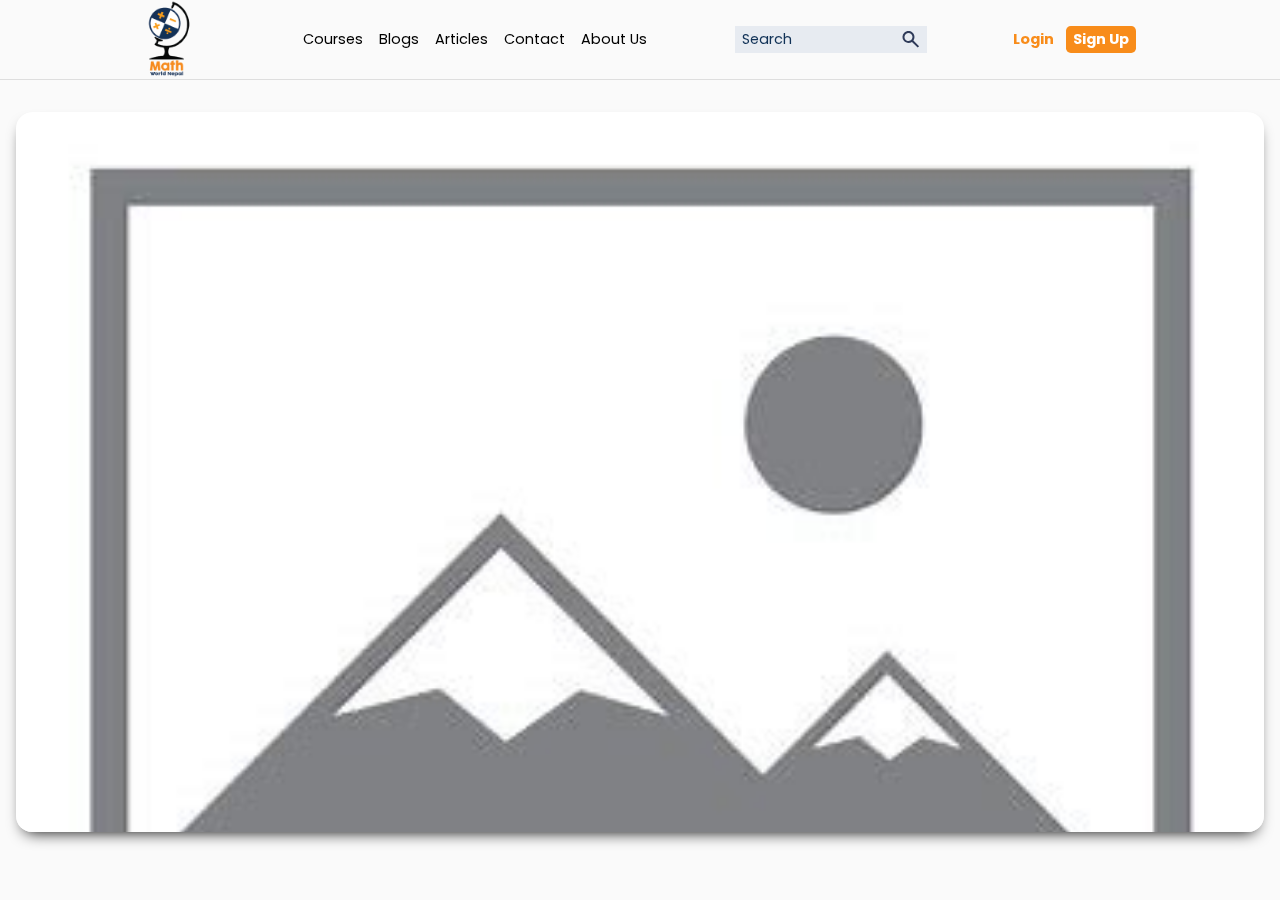
==== blogs/index.html @ 8b5c01a1 "commit on test" ====
<!DOCTYPE html>
<html lang="en">
<head>
    <meta charset="UTF-8">
    <meta http-equiv="X-UA-Compatible" content="IE=edge">
    <meta name="viewport" content="width=device-width, initial-scale=1.0">
    <title>Blogs</title>
    <link rel="stylesheet" href="/css/style.css">
    <link rel="shortcut icon" href="/images/logo.png" type="image/x-icon">

    <script src="/script/style.js" defer></script>

    <style>
        main{
            padding-top: 7rem;
            display: flex;
            flex-flow: row wrap;
            margin: 0 1rem;
        }
        .blog-card{
            background: #f0f0f0;
            border-radius: 1rem;
            overflow: hidden;
            box-shadow: #000 0 .5rem 1rem -.5rem;
            max-height: 80vh;
            display: grid;
            grid: 
                'image' 1fr
                'heading' 4rem
                'paragraph' 1fr
                'footer' 2rem
                / 100%
            ;
            justify-items: stretch;
            align-items: stretch;
        }
        .blog-card > img{
            object-fit: cover;
        }

        .blog-card > h3 {
            font-size: 1.2em;
            font-weight: bold;
            color: var(--color-header);
        }
        .blog-card > p {
            height: auto;
            overflow: hidden;
        }
        .blog-card > footer {
            font-size: .8em;
            color: #3c3c3c;
        }
        .blog-card > footer > address {
            display: inline;
            text-decoration: none;
            font-style: normal;
            font-weight: bold;
        }
    </style>
</head>
<body>
    <div id="nav-bar">
        <span class="logo">
            <img src="/images/logo.png" alt="logo" />
        </span>

        <nav class="hidden">
            <ul>
                <li><a>Courses</a></li>
                <li><a>Blogs</a></li>
                <li><a>Articles</a></li>
                <li><a>Contact</a></li>
                <li><a>About Us</a></li>
            </ul>
        </nav>
        <div class="search-bar">
            <input type="text" name="search-value" placeholder="Search">
            <img src="/images/search-icon.svg" alt="search-icon" class="icon search-icon" />
        </div>
        <div id="account-login">
            <button class="secondary-button">Login</button>
            <button class="primary-button">Sign Up</button>
        </div>
        <i class="icon hamburger-icon"></i>
    </div>
    <main>
        <article class="blog-card full-width">
            <img src="/images/placeholder-image.jpg" alt="">
            <h3>Could we survive in earth if it spun twice a fast?</h3>
            <p>Lorem ipsum dolor, sit amet consectetur adipisicing elit. Pariatur, autem accusamus ea nobis praesentium illum maxime consectetur sint assumenda nam saepe possimus. Animi id ex harum, doloremque qui maxime sunt.
            Est sed nihil, corrupti perspiciatis natus consectetur nostrum, autem ipsam a, delectus eius quae ab? Optio molestias rem dolores inventore, provident dolorum. Consequuntur reprehenderit dicta nesciunt. Magnam voluptatibus fugit iste!</p>
            <footer class="author">
                <address>Aditya Karki</address>
                <span>on</span>
                <time datetime="2021-05-21">May 21, 2021</time>
            </footer>
            
        </article>
    </main>
</body>
</html>
---- css/style.css ----
@import url('https://fonts.googleapis.com/css2?family=Poppins:ital,wght@0,400;0,700;1,400&display=swap');

*, *::before, *::after{
    padding: 0;
    margin: 0;
    box-sizing: border-box;
}
:root{
    font-size: 16px;
    --bg-color-body: #fafafa;
    --bg-color-second: #E7EBF1;
    --color-accent: #F88C1A;
    --color-header: #113257;
}
body{
    font-family: 'Poppins', sans-serif;
    background-color: var(--bg-color-body);
}


#nav-bar {
    width: 100%;
    height: 3rem;
    padding: 0 1rem;
    border-bottom: 1px solid #DEDEDE;
    background-color: #fafafabb;
    backdrop-filter: blur(4px);

    display: flex;
    flex-flow: row nowrap;
    align-items: center;

    position: fixed;
    top: 0;
    z-index: 1;
}
#nav-bar>*{
    margin-right: 1rem;
}
#nav-bar>*:last-child{
    margin-right: 0;
}
#nav-bar .logo{
    height: 100%;
    margin-right: auto;
    cursor: pointer;
}
#nav-bar .logo img{
    height: 100%;
}
#nav-bar .search-bar input{
    display: none;
    background-color: #E7EBF1;
    height: 1.7rem;
    width: 100%;
    border: unset;
    padding: 0 .5em;
    font: inherit;
}
#nav-bar .search-bar .icon{
    width: 2rem;
    height: 2rem;
    display: block;
}
#nav-bar .search-bar input::placeholder{
    color: var(--color-header);
}

#nav-bar nav.hidden{
    clip-path: circle(0 at 90% -1rem);
}
#nav-bar nav{
    display: block;
    clip-path: circle(110vh at 90% -1rem);
    margin: 3rem 0 0 0;
    position: fixed;
    top: 0;
    right: 0;
    width: 15rem;
    height: 100vh;
    z-index: 5;
    background-color: #dedede;
    opacity: .9;
    transition: clip-path .1s ease-in-out;
}
#nav-bar nav ul{
    width: 100%;
    list-style: none;
}
#nav-bar nav ul li{
    width: 100%;
    height: 3rem;
    line-height: 3rem;
    text-align: right;
}
#nav-bar nav ul li a{
    display: block;
    text-decoration: none;
    font: inherit;
    width: 100%;
    height: 100%;
    cursor: pointer;
    padding-right: 1rem;
}
#nav-bar nav ul li a:hover{
    background: #ffffff65;
}

#account-login{
    cursor: pointer;
}
#account-login::before{
    content: "";
    width: 2rem;
    height: 2rem;
    display: block;
    background-image: url(../images/user-circle-icon.svg);
    background-position: center;
    background-size: contain;
}
#account-login>button{
    display: none;
    padding: .2em .5em;
}
#nav-bar .icon{
    cursor: pointer;
}


/*  Math World title text style*/
.title-text{
    color: var(--color-header);
    font-weight: bold;
}
.title-text .math{
    color: var(--color-accent);
}


/*   Icons any <i> having icon class*/
i.icon{
    display: block;
    height: 2rem;
    width: 2rem;
    background-position: center;
    background-size: contain;
    background-repeat: no-repeat;
}
i.icon.search-icon{
    background-image: url(../images/search-icon.svg);
}
i.icon.hamburger-icon {
    background-image: url(../images/hamburger-icon.svg);
}
i.icon.hamburger-icon.active { /*image changes to cross when active*/
    background-image: url(../images/close_big.svg);
}


/* Buttons  */
button, .button{
    font: inherit;
    font-weight: bold;
    padding: .5em;
    border: unset;
    border-radius: .3rem;
    cursor: pointer;
}
button.disabled, .button.disabled{
    filter: saturate(.1);
}

button.primary-button, .button.primary-button{
    color: white;
    background-color: var(--color-accent);
}
button.primary-button:hover, .button.primary-button:hover{
    filter: brightness(.95);
}

button.secondary-button, .button.secondary-button{
    color: var(--color-accent);
    background: transparent;
}
button.secondary-button:hover, .button.secondary-button:hover{
    text-decoration: underline;
}

@media screen and (min-width: 425px){
#nav-bar .search-bar{
    flex: 1 0 6rem;
    max-width: 12rem;
    position: relative;
}
#nav-bar .search-bar input{
    display: unset;
}
#nav-bar .search-bar .icon{
    height: 1.5rem;
    position: absolute;
    top: .1rem;
    right: 0;
}
}

@media screen and (min-width: 780px) {

#nav-bar {
    height: 5rem;
    font-size: .9rem;

    justify-content: space-between;
}
#nav-bar .logo{
    max-height: 100%;
    margin-right: .5rem;
}
#nav-bar .logo img{
    height: 100%;
}


#nav-bar nav.hidden{
    clip-path: unset;
}
#nav-bar nav{
    margin: 0 1rem;
    clip-path: unset;
    position: static;
    width: unset;
    height: unset;
    z-index: 0;
    background-color: transparent;
    opacity: 1;
}
#nav-bar nav ul{
    width: unset;
    list-style: none;
    display: flex;
    justify-content: space-between;
    align-items: center;
}
#nav-bar nav ul li{
    width: unset;
    height: unset;
    line-height: unset;
    text-align: left;
    margin: 0 .5rem;
}
#nav-bar nav ul li a{
    width: auto;
    height: auto;
    padding: 0;
}
#nav-bar nav ul li a:hover{
    background: transparent;
    text-decoration: underline;
}

#account-login{
    cursor: default;
}
#account-login::before{
    display: none;
}
#account-login>button{
    display: unset;
}
#nav-bar .icon.hamburger-icon{
    display: none;
}

}

@media screen and (min-width: 930px) {
    #nav-bar {
        padding: 0 10vw;
    }
}
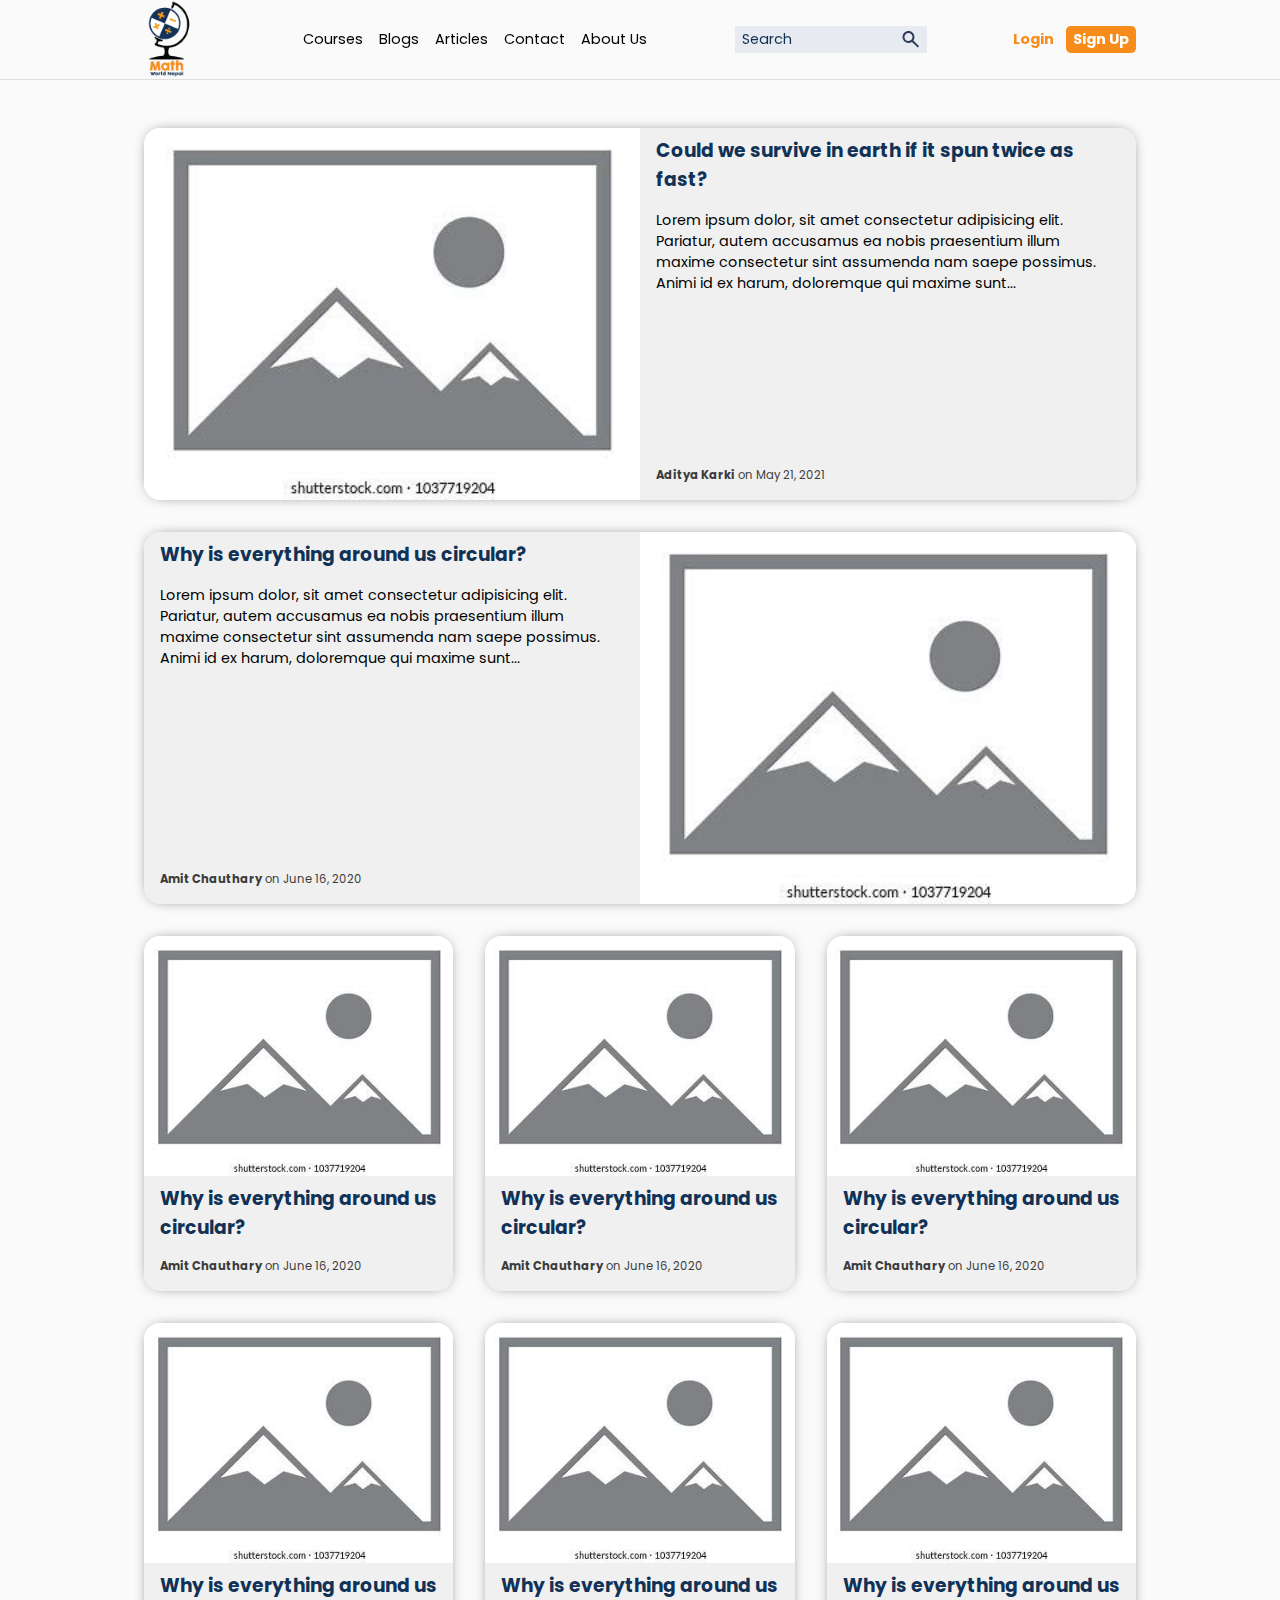
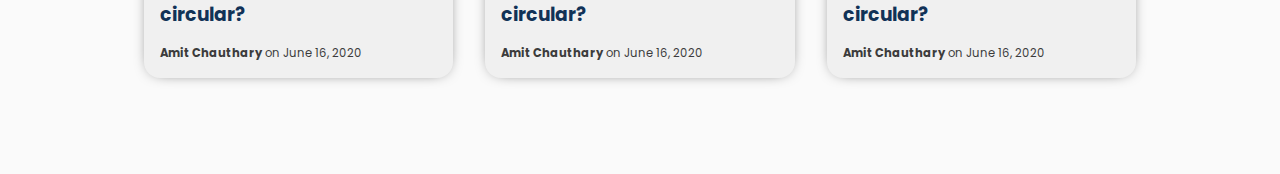
==== commit 074e5eb9: "responsive layout complete" ====
--- a/blogs/index.html
+++ b/blogs/index.html
@@ -12,50 +12,91 @@
 
     <style>
         main{
-            padding-top: 7rem;
+            padding: 5rem 1rem;
             display: flex;
             flex-flow: row wrap;
-            margin: 0 1rem;
+            justify-content: flex-start;
         }
         .blog-card{
+            flex:1 0 16rem;
             background: #f0f0f0;
             border-radius: 1rem;
             overflow: hidden;
-            box-shadow: #000 0 .5rem 1rem -.5rem;
-            max-height: 80vh;
+            box-shadow: #000 0 0 1rem -.5rem;
+            font-size: .9rem;
+            margin: 1rem;
+
             display: grid;
             grid: 
-                'image' 1fr
-                'heading' 4rem
+                'image' 15rem
+                'heading' auto
                 'paragraph' 1fr
-                'footer' 2rem
+                'footer' auto
                 / 100%
             ;
             justify-items: stretch;
             align-items: stretch;
         }
+        .blog-card>*{
+            padding: .5rem 1rem;
+        }
         .blog-card > img{
+            grid-area: image;
+            padding: 0;
             object-fit: cover;
         }
 
         .blog-card > h3 {
-            font-size: 1.2em;
+            grid-area: heading;
+            font-size: 1.3em;
             font-weight: bold;
             color: var(--color-header);
         }
         .blog-card > p {
+            grid-area: paragraph;
             height: auto;
-            overflow: hidden;
         }
         .blog-card > footer {
+            grid-area: footer;
             font-size: .8em;
             color: #3c3c3c;
+            margin-bottom: .5rem;
         }
         .blog-card > footer > address {
             display: inline;
             text-decoration: none;
             font-style: normal;
             font-weight: bold;
+        }
+
+        @media screen and (min-width: 650px) {
+            .blog-card.full-width {
+                grid: 
+                'image heading' auto
+                'image paragraph' 1fr
+                'image footer' auto
+                / 50% 50%
+                ;
+                flex: 1 0 90%;
+            }
+            .blog-card.full-width:nth-child(2n){
+                grid-template-areas: 
+                'heading image'
+                'paragraph image'
+                'footer image'
+                ;
+            }
+        }
+        @media screen and (min-width: 780px) {
+            main {
+                padding-top: 7rem;
+            }
+        }
+        @media screen and (min-width: 930px) {
+            main {
+                padding-left: 10vw;
+                padding-right: 10vw;
+            }
         }
     </style>
 </head>
@@ -87,15 +128,77 @@
     <main>
         <article class="blog-card full-width">
             <img src="/images/placeholder-image.jpg" alt="">
-            <h3>Could we survive in earth if it spun twice a fast?</h3>
-            <p>Lorem ipsum dolor, sit amet consectetur adipisicing elit. Pariatur, autem accusamus ea nobis praesentium illum maxime consectetur sint assumenda nam saepe possimus. Animi id ex harum, doloremque qui maxime sunt.
-            Est sed nihil, corrupti perspiciatis natus consectetur nostrum, autem ipsam a, delectus eius quae ab? Optio molestias rem dolores inventore, provident dolorum. Consequuntur reprehenderit dicta nesciunt. Magnam voluptatibus fugit iste!</p>
+            <h3>Could we survive in earth if it spun twice as fast?</h3>
+            <p>Lorem ipsum dolor, sit amet consectetur adipisicing elit. Pariatur, autem accusamus ea nobis praesentium illum maxime consectetur sint assumenda nam saepe possimus. Animi id ex harum, doloremque qui maxime sunt...</p>
             <footer class="author">
                 <address>Aditya Karki</address>
                 <span>on</span>
                 <time datetime="2021-05-21">May 21, 2021</time>
             </footer>
-            
+        </article>
+        <article class="blog-card full-width">
+            <img src="/images/placeholder-image.jpg" alt="">
+            <h3>Why is everything around us circular?</h3>
+            <p>Lorem ipsum dolor, sit amet consectetur adipisicing elit. Pariatur, autem accusamus ea nobis praesentium illum maxime consectetur sint assumenda nam saepe possimus. Animi id ex harum, doloremque qui maxime sunt...</p>
+            <footer class="author">
+                <address>Amit Chauthary</address>
+                <span>on</span>
+                <time datetime="2020-06-16">June 16, 2020</time>
+            </footer>
+        </article>
+        <article class="blog-card">
+            <img src="/images/placeholder-image.jpg" alt="">
+            <h3>Why is everything around us circular?</h3>
+            <footer class="author">
+                <address>Amit Chauthary</address>
+                <span>on</span>
+                <time datetime="2020-06-16">June 16, 2020</time>
+            </footer>
+        </article>
+        <article class="blog-card">
+            <img src="/images/placeholder-image.jpg" alt="">
+            <h3>Why is everything around us circular?</h3>
+            <footer class="author">
+                <address>Amit Chauthary</address>
+                <span>on</span>
+                <time datetime="2020-06-16">June 16, 2020</time>
+            </footer>
+        </article>
+        <article class="blog-card">
+            <img src="/images/placeholder-image.jpg" alt="">
+            <h3>Why is everything around us circular?</h3>
+            <footer class="author">
+                <address>Amit Chauthary</address>
+                <span>on</span>
+                <time datetime="2020-06-16">June 16, 2020</time>
+            </footer>
+        </article>
+        <article class="blog-card">
+            <img src="/images/placeholder-image.jpg" alt="">
+            <h3>Why is everything around us circular?</h3>
+            <footer class="author">
+                <address>Amit Chauthary</address>
+                <span>on</span>
+                <time datetime="2020-06-16">June 16, 2020</time>
+            </footer>
+        </article>
+        <article class="blog-card">
+            <img src="/images/placeholder-image.jpg" alt="">
+            <h3>Why is everything around us circular?</h3>
+            <footer class="author">
+                <address>Amit Chauthary</address>
+                <span>on</span>
+                <time datetime="2020-06-16">June 16, 2020</time>
+            </footer>
+        </article>
+        <article class="blog-card">
+            <img src="/images/placeholder-image.jpg" alt="">
+            <h3>Why is everything around us circular?</h3>
+            <footer class="author">
+                <address>Amit Chauthary</address>
+                <span>on</span>
+                <time datetime="2020-06-16">June 16, 2020</time>
+            </footer>
         </article>
     </main>
 </body>
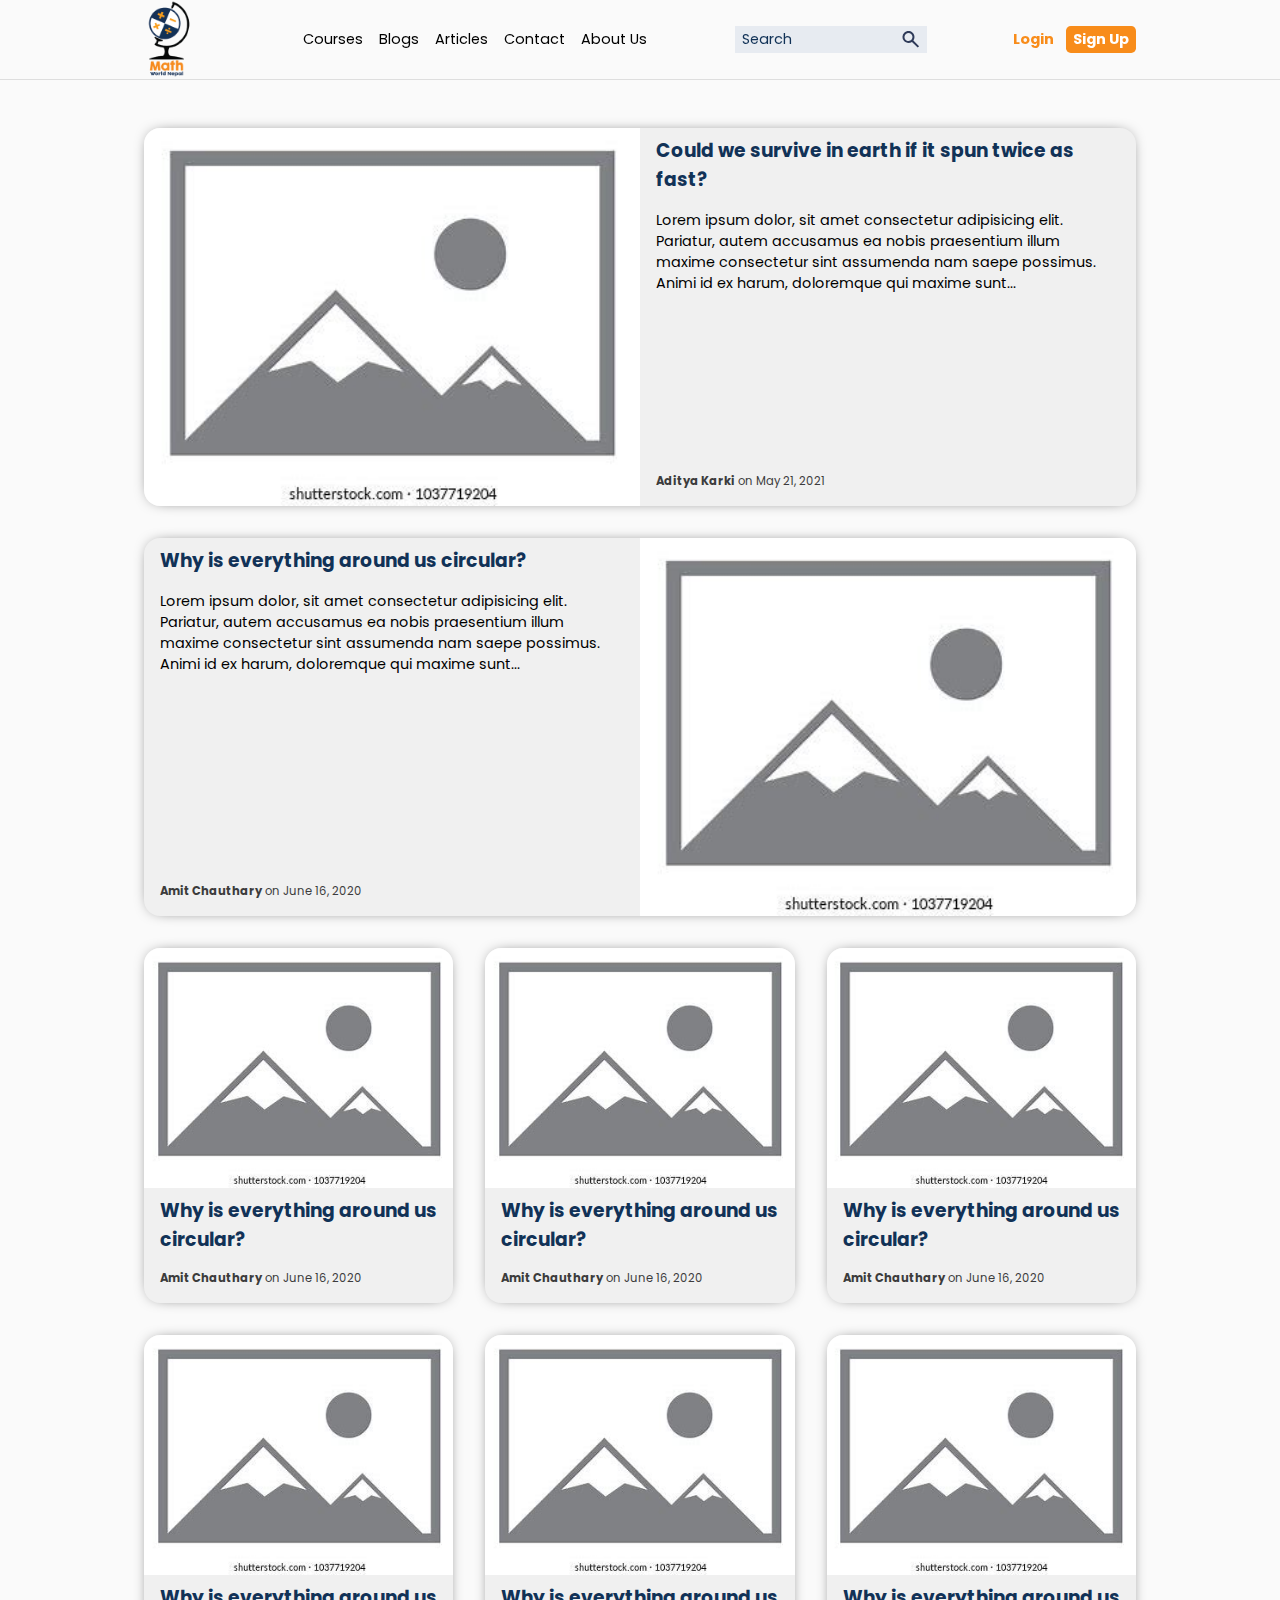
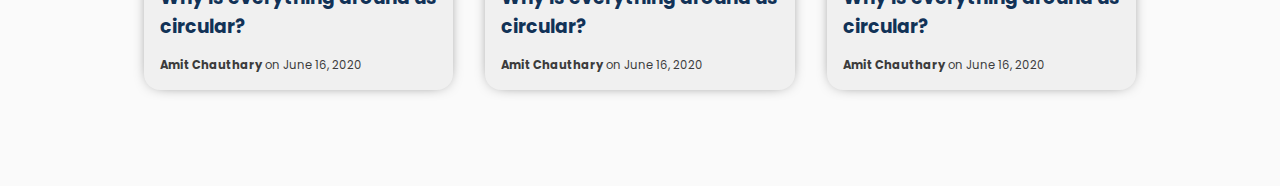
==== commit 0bda0ac4: "Created /blog/index.html" ====
--- a/blogs/index.html
+++ b/blogs/index.html
@@ -36,14 +36,21 @@
             ;
             justify-items: stretch;
             align-items: stretch;
+            transition: .5s ease;
         }
         .blog-card>*{
             padding: .5rem 1rem;
         }
-        .blog-card > img{
+        .blog-card > .image{
             grid-area: image;
             padding: 0;
+            overflow: hidden;
+        }
+        .blog-card > .image > img {
+            width: 100%;
+            height: 100%;
             object-fit: cover;
+            transition: .5s ease;
         }
 
         .blog-card > h3 {
@@ -67,6 +74,13 @@
             text-decoration: none;
             font-style: normal;
             font-weight: bold;
+        }
+
+        .blog-card:hover {
+            box-shadow: #000 0 0 1.5rem -.5rem;
+        }
+        .blog-card:hover > .image > img{
+            transform: scale(1.2);
         }
 
         @media screen and (min-width: 650px) {
@@ -127,7 +141,7 @@
     </div>
     <main>
         <article class="blog-card full-width">
-            <img src="/images/placeholder-image.jpg" alt="">
+            <div class="image"><img src="/images/placeholder-image.jpg" alt=""></div>
             <h3>Could we survive in earth if it spun twice as fast?</h3>
             <p>Lorem ipsum dolor, sit amet consectetur adipisicing elit. Pariatur, autem accusamus ea nobis praesentium illum maxime consectetur sint assumenda nam saepe possimus. Animi id ex harum, doloremque qui maxime sunt...</p>
             <footer class="author">
@@ -137,7 +151,7 @@
             </footer>
         </article>
         <article class="blog-card full-width">
-            <img src="/images/placeholder-image.jpg" alt="">
+            <div class="image"><img src="/images/placeholder-image.jpg" alt=""></div>
             <h3>Why is everything around us circular?</h3>
             <p>Lorem ipsum dolor, sit amet consectetur adipisicing elit. Pariatur, autem accusamus ea nobis praesentium illum maxime consectetur sint assumenda nam saepe possimus. Animi id ex harum, doloremque qui maxime sunt...</p>
             <footer class="author">
@@ -147,52 +161,52 @@
             </footer>
         </article>
         <article class="blog-card">
-            <img src="/images/placeholder-image.jpg" alt="">
-            <h3>Why is everything around us circular?</h3>
-            <footer class="author">
-                <address>Amit Chauthary</address>
-                <span>on</span>
-                <time datetime="2020-06-16">June 16, 2020</time>
-            </footer>
-        </article>
-        <article class="blog-card">
-            <img src="/images/placeholder-image.jpg" alt="">
-            <h3>Why is everything around us circular?</h3>
-            <footer class="author">
-                <address>Amit Chauthary</address>
-                <span>on</span>
-                <time datetime="2020-06-16">June 16, 2020</time>
-            </footer>
-        </article>
-        <article class="blog-card">
-            <img src="/images/placeholder-image.jpg" alt="">
-            <h3>Why is everything around us circular?</h3>
-            <footer class="author">
-                <address>Amit Chauthary</address>
-                <span>on</span>
-                <time datetime="2020-06-16">June 16, 2020</time>
-            </footer>
-        </article>
-        <article class="blog-card">
-            <img src="/images/placeholder-image.jpg" alt="">
-            <h3>Why is everything around us circular?</h3>
-            <footer class="author">
-                <address>Amit Chauthary</address>
-                <span>on</span>
-                <time datetime="2020-06-16">June 16, 2020</time>
-            </footer>
-        </article>
-        <article class="blog-card">
-            <img src="/images/placeholder-image.jpg" alt="">
-            <h3>Why is everything around us circular?</h3>
-            <footer class="author">
-                <address>Amit Chauthary</address>
-                <span>on</span>
-                <time datetime="2020-06-16">June 16, 2020</time>
-            </footer>
-        </article>
-        <article class="blog-card">
-            <img src="/images/placeholder-image.jpg" alt="">
+            <div class="image"><img src="/images/placeholder-image.jpg" alt=""></div>
+            <h3>Why is everything around us circular?</h3>
+            <footer class="author">
+                <address>Amit Chauthary</address>
+                <span>on</span>
+                <time datetime="2020-06-16">June 16, 2020</time>
+            </footer>
+        </article>
+        <article class="blog-card">
+            <div class="image"><img src="/images/placeholder-image.jpg" alt=""></div>
+            <h3>Why is everything around us circular?</h3>
+            <footer class="author">
+                <address>Amit Chauthary</address>
+                <span>on</span>
+                <time datetime="2020-06-16">June 16, 2020</time>
+            </footer>
+        </article>
+        <article class="blog-card">
+            <div class="image"><img src="/images/placeholder-image.jpg" alt=""></div>
+            <h3>Why is everything around us circular?</h3>
+            <footer class="author">
+                <address>Amit Chauthary</address>
+                <span>on</span>
+                <time datetime="2020-06-16">June 16, 2020</time>
+            </footer>
+        </article>
+        <article class="blog-card">
+            <div class="image"><img src="/images/placeholder-image.jpg" alt=""></div>
+            <h3>Why is everything around us circular?</h3>
+            <footer class="author">
+                <address>Amit Chauthary</address>
+                <span>on</span>
+                <time datetime="2020-06-16">June 16, 2020</time>
+            </footer>
+        </article>
+        <article class="blog-card">
+            <div class="image"><img src="/images/placeholder-image.jpg" alt=""></div>
+            <h3>Why is everything around us circular?</h3>
+            <footer class="author">
+                <address>Amit Chauthary</address>
+                <span>on</span>
+                <time datetime="2020-06-16">June 16, 2020</time>
+            </footer>
+        </article>
+        <article class="blog-card">
+            <div class="image"><img src="/images/placeholder-image.jpg" alt=""></div>
             <h3>Why is everything around us circular?</h3>
             <footer class="author">
                 <address>Amit Chauthary</address>
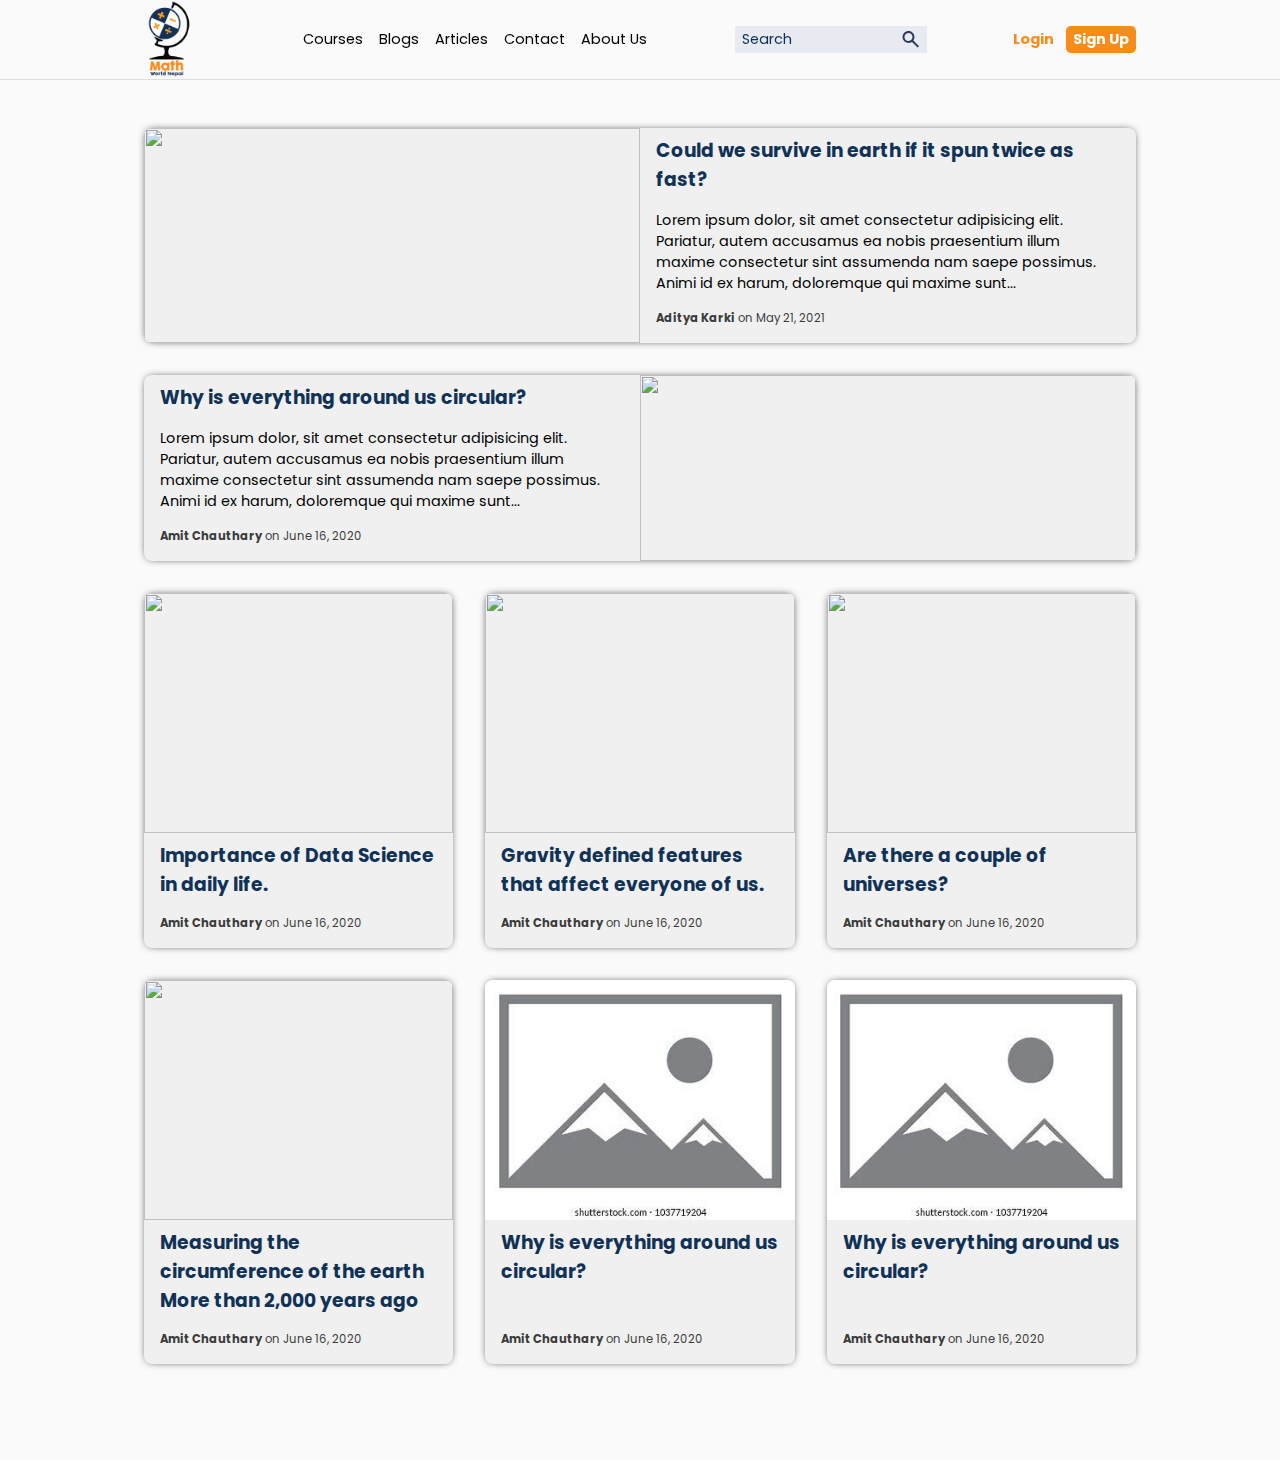
==== commit c833a559: "minor changes" ====
--- a/blogs/index.html
+++ b/blogs/index.html
@@ -20,15 +20,15 @@
         .blog-card{
             flex:1 0 16rem;
             background: #f0f0f0;
-            border-radius: 1rem;
+            border-radius: .5rem;
             overflow: hidden;
-            box-shadow: #000 0 0 1rem -.5rem;
+            box-shadow: #000 0 0 .5rem -0.2rem;
             font-size: .9rem;
             margin: 1rem;
 
             display: grid;
             grid: 
-                'image' 15rem
+                'thumbnail' 15rem
                 'heading' auto
                 'paragraph' 1fr
                 'footer' auto
@@ -41,12 +41,12 @@
         .blog-card>*{
             padding: .5rem 1rem;
         }
-        .blog-card > .image{
-            grid-area: image;
+        .blog-card > .thumbnail{
+            grid-area: thumbnail;
             padding: 0;
             overflow: hidden;
         }
-        .blog-card > .image > img {
+        .blog-card > .thumbnail img {
             width: 100%;
             height: 100%;
             object-fit: cover;
@@ -77,27 +77,27 @@
         }
 
         .blog-card:hover {
-            box-shadow: #000 0 0 1.5rem -.5rem;
-        }
-        .blog-card:hover > .image > img{
-            transform: scale(1.2);
+            box-shadow: #000 0 0 .7rem -.2rem;
+        }
+        .blog-card > .thumbnail img:hover{
+            transform: scale(1.1);
         }
 
         @media screen and (min-width: 650px) {
             .blog-card.full-width {
                 grid: 
-                'image heading' auto
-                'image paragraph' 1fr
-                'image footer' auto
+                'thumbnail heading' auto
+                'thumbnail paragraph' 1fr
+                'thumbnail footer' auto
                 / 50% 50%
                 ;
                 flex: 1 0 90%;
             }
             .blog-card.full-width:nth-child(2n){
                 grid-template-areas: 
-                'heading image'
-                'paragraph image'
-                'footer image'
+                'heading thumbnail'
+                'paragraph thumbnail'
+                'footer thumbnail'
                 ;
             }
         }
@@ -141,8 +141,8 @@
     </div>
     <main>
         <article class="blog-card full-width">
-            <div class="image"><img src="/images/placeholder-image.jpg" alt=""></div>
-            <h3>Could we survive in earth if it spun twice as fast?</h3>
+            <div class="thumbnail"><a><img src="/images/blog-1.png" alt=""></a></div>
+            <h3><a>Could we survive in earth if it spun twice as fast?</a></h3>
             <p>Lorem ipsum dolor, sit amet consectetur adipisicing elit. Pariatur, autem accusamus ea nobis praesentium illum maxime consectetur sint assumenda nam saepe possimus. Animi id ex harum, doloremque qui maxime sunt...</p>
             <footer class="author">
                 <address>Aditya Karki</address>
@@ -151,8 +151,8 @@
             </footer>
         </article>
         <article class="blog-card full-width">
-            <div class="image"><img src="/images/placeholder-image.jpg" alt=""></div>
-            <h3>Why is everything around us circular?</h3>
+            <div class="thumbnail"><a><img src="/images/blog-2.png" alt=""></a></div>
+            <h3><a>Why is everything around us circular?</a></h3>
             <p>Lorem ipsum dolor, sit amet consectetur adipisicing elit. Pariatur, autem accusamus ea nobis praesentium illum maxime consectetur sint assumenda nam saepe possimus. Animi id ex harum, doloremque qui maxime sunt...</p>
             <footer class="author">
                 <address>Amit Chauthary</address>
@@ -161,53 +161,53 @@
             </footer>
         </article>
         <article class="blog-card">
-            <div class="image"><img src="/images/placeholder-image.jpg" alt=""></div>
-            <h3>Why is everything around us circular?</h3>
-            <footer class="author">
-                <address>Amit Chauthary</address>
-                <span>on</span>
-                <time datetime="2020-06-16">June 16, 2020</time>
-            </footer>
-        </article>
-        <article class="blog-card">
-            <div class="image"><img src="/images/placeholder-image.jpg" alt=""></div>
-            <h3>Why is everything around us circular?</h3>
-            <footer class="author">
-                <address>Amit Chauthary</address>
-                <span>on</span>
-                <time datetime="2020-06-16">June 16, 2020</time>
-            </footer>
-        </article>
-        <article class="blog-card">
-            <div class="image"><img src="/images/placeholder-image.jpg" alt=""></div>
-            <h3>Why is everything around us circular?</h3>
-            <footer class="author">
-                <address>Amit Chauthary</address>
-                <span>on</span>
-                <time datetime="2020-06-16">June 16, 2020</time>
-            </footer>
-        </article>
-        <article class="blog-card">
-            <div class="image"><img src="/images/placeholder-image.jpg" alt=""></div>
-            <h3>Why is everything around us circular?</h3>
-            <footer class="author">
-                <address>Amit Chauthary</address>
-                <span>on</span>
-                <time datetime="2020-06-16">June 16, 2020</time>
-            </footer>
-        </article>
-        <article class="blog-card">
-            <div class="image"><img src="/images/placeholder-image.jpg" alt=""></div>
-            <h3>Why is everything around us circular?</h3>
-            <footer class="author">
-                <address>Amit Chauthary</address>
-                <span>on</span>
-                <time datetime="2020-06-16">June 16, 2020</time>
-            </footer>
-        </article>
-        <article class="blog-card">
-            <div class="image"><img src="/images/placeholder-image.jpg" alt=""></div>
-            <h3>Why is everything around us circular?</h3>
+            <div class="thumbnail"><a><img src="/images/blog-3.png" alt=""></a></div>
+            <h3><a>Importance of Data Science in daily life.</a></h3>
+            <footer class="author">
+                <address>Amit Chauthary</address>
+                <span>on</span>
+                <time datetime="2020-06-16">June 16, 2020</time>
+            </footer>
+        </article>
+        <article class="blog-card">
+            <div class="thumbnail"><a><img src="/images/Image-2 2.png" alt=""></a></div>
+            <h3><a>Gravity defined features that affect everyone of us.</a></h3>
+            <footer class="author">
+                <address>Amit Chauthary</address>
+                <span>on</span>
+                <time datetime="2020-06-16">June 16, 2020</time>
+            </footer>
+        </article>
+        <article class="blog-card">
+            <div class="thumbnail"><a><img src="/images/Image 1.png" alt=""></a></div>
+            <h3><a>Are there a couple of universes?</a></h3>
+            <footer class="author">
+                <address>Amit Chauthary</address>
+                <span>on</span>
+                <time datetime="2020-06-16">June 16, 2020</time>
+            </footer>
+        </article>
+        <article class="blog-card">
+            <div class="thumbnail"><a><img src="/images/Image 1 (1).png" alt=""></a></div>
+            <h3><a>Measuring the circumference of the earth More than 2,000 years ago</a></h3>
+            <footer class="author">
+                <address>Amit Chauthary</address>
+                <span>on</span>
+                <time datetime="2020-06-16">June 16, 2020</time>
+            </footer>
+        </article>
+        <article class="blog-card">
+            <div class="thumbnail"><a><img src="/images/placeholder-image.jpg" alt=""></a></div>
+            <h3><a>Why is everything around us circular?</a></h3>
+            <footer class="author">
+                <address>Amit Chauthary</address>
+                <span>on</span>
+                <time datetime="2020-06-16">June 16, 2020</time>
+            </footer>
+        </article>
+        <article class="blog-card">
+            <div class="thumbnail"><a><img src="/images/placeholder-image.jpg" alt=""></a></div>
+            <h3><a>Why is everything around us circular?</a></h3>
             <footer class="author">
                 <address>Amit Chauthary</address>
                 <span>on</span>
--- a/css/style.css
+++ b/css/style.css
@@ -276,4 +276,10 @@
     #nav-bar {
         padding: 0 10vw;
     }
+}
+
+
+/* styling links <a> tag*/
+a {
+    cursor: pointer;
 }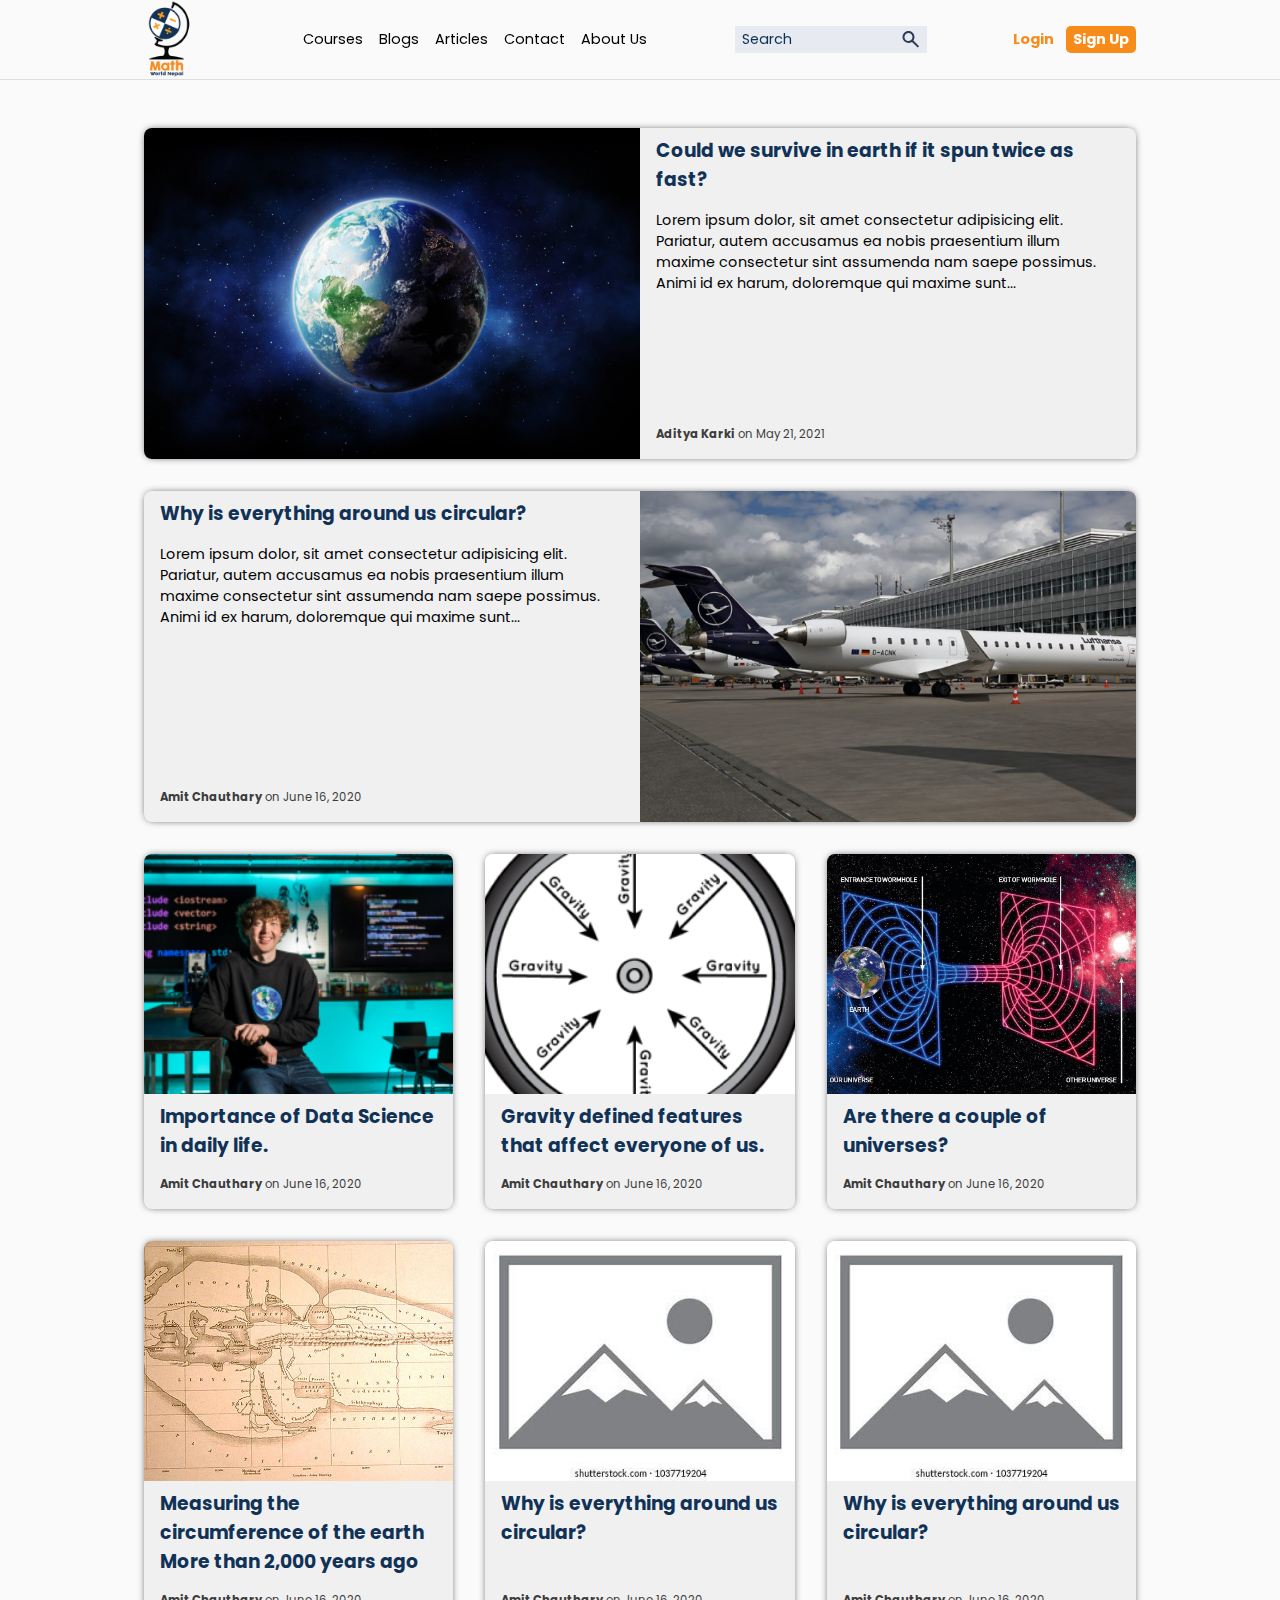
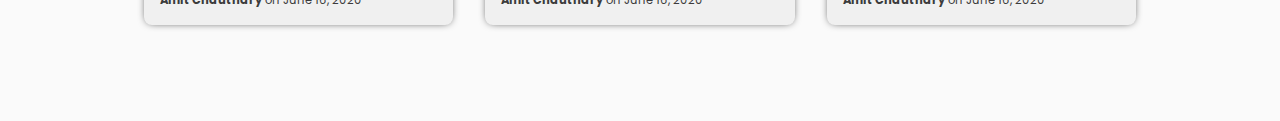
==== commit 38bdfc23: "file path changed" ====
--- a/blogs/index.html
+++ b/blogs/index.html
@@ -141,7 +141,7 @@
     </div>
     <main>
         <article class="blog-card full-width">
-            <div class="thumbnail"><a><img src="/images/blog-1.png" alt=""></a></div>
+            <div class="thumbnail"><a><img src="/images/blog/blog-1.png" alt=""></a></div>
             <h3><a>Could we survive in earth if it spun twice as fast?</a></h3>
             <p>Lorem ipsum dolor, sit amet consectetur adipisicing elit. Pariatur, autem accusamus ea nobis praesentium illum maxime consectetur sint assumenda nam saepe possimus. Animi id ex harum, doloremque qui maxime sunt...</p>
             <footer class="author">
@@ -151,7 +151,7 @@
             </footer>
         </article>
         <article class="blog-card full-width">
-            <div class="thumbnail"><a><img src="/images/blog-2.png" alt=""></a></div>
+            <div class="thumbnail"><a><img src="/images/blog/blog-2.png" alt=""></a></div>
             <h3><a>Why is everything around us circular?</a></h3>
             <p>Lorem ipsum dolor, sit amet consectetur adipisicing elit. Pariatur, autem accusamus ea nobis praesentium illum maxime consectetur sint assumenda nam saepe possimus. Animi id ex harum, doloremque qui maxime sunt...</p>
             <footer class="author">
@@ -161,7 +161,7 @@
             </footer>
         </article>
         <article class="blog-card">
-            <div class="thumbnail"><a><img src="/images/blog-3.png" alt=""></a></div>
+            <div class="thumbnail"><a><img src="/images/blog/blog-3.png" alt=""></a></div>
             <h3><a>Importance of Data Science in daily life.</a></h3>
             <footer class="author">
                 <address>Amit Chauthary</address>
@@ -170,7 +170,7 @@
             </footer>
         </article>
         <article class="blog-card">
-            <div class="thumbnail"><a><img src="/images/Image-2 2.png" alt=""></a></div>
+            <div class="thumbnail"><a><img src="/images/blog/Image-2 2.png" alt=""></a></div>
             <h3><a>Gravity defined features that affect everyone of us.</a></h3>
             <footer class="author">
                 <address>Amit Chauthary</address>
@@ -179,7 +179,7 @@
             </footer>
         </article>
         <article class="blog-card">
-            <div class="thumbnail"><a><img src="/images/Image 1.png" alt=""></a></div>
+            <div class="thumbnail"><a><img src="/images/blog/Image 1.png" alt=""></a></div>
             <h3><a>Are there a couple of universes?</a></h3>
             <footer class="author">
                 <address>Amit Chauthary</address>
@@ -188,7 +188,7 @@
             </footer>
         </article>
         <article class="blog-card">
-            <div class="thumbnail"><a><img src="/images/Image 1 (1).png" alt=""></a></div>
+            <div class="thumbnail"><a><img src="/images/blog/Image 1 (1).png" alt=""></a></div>
             <h3><a>Measuring the circumference of the earth More than 2,000 years ago</a></h3>
             <footer class="author">
                 <address>Amit Chauthary</address>
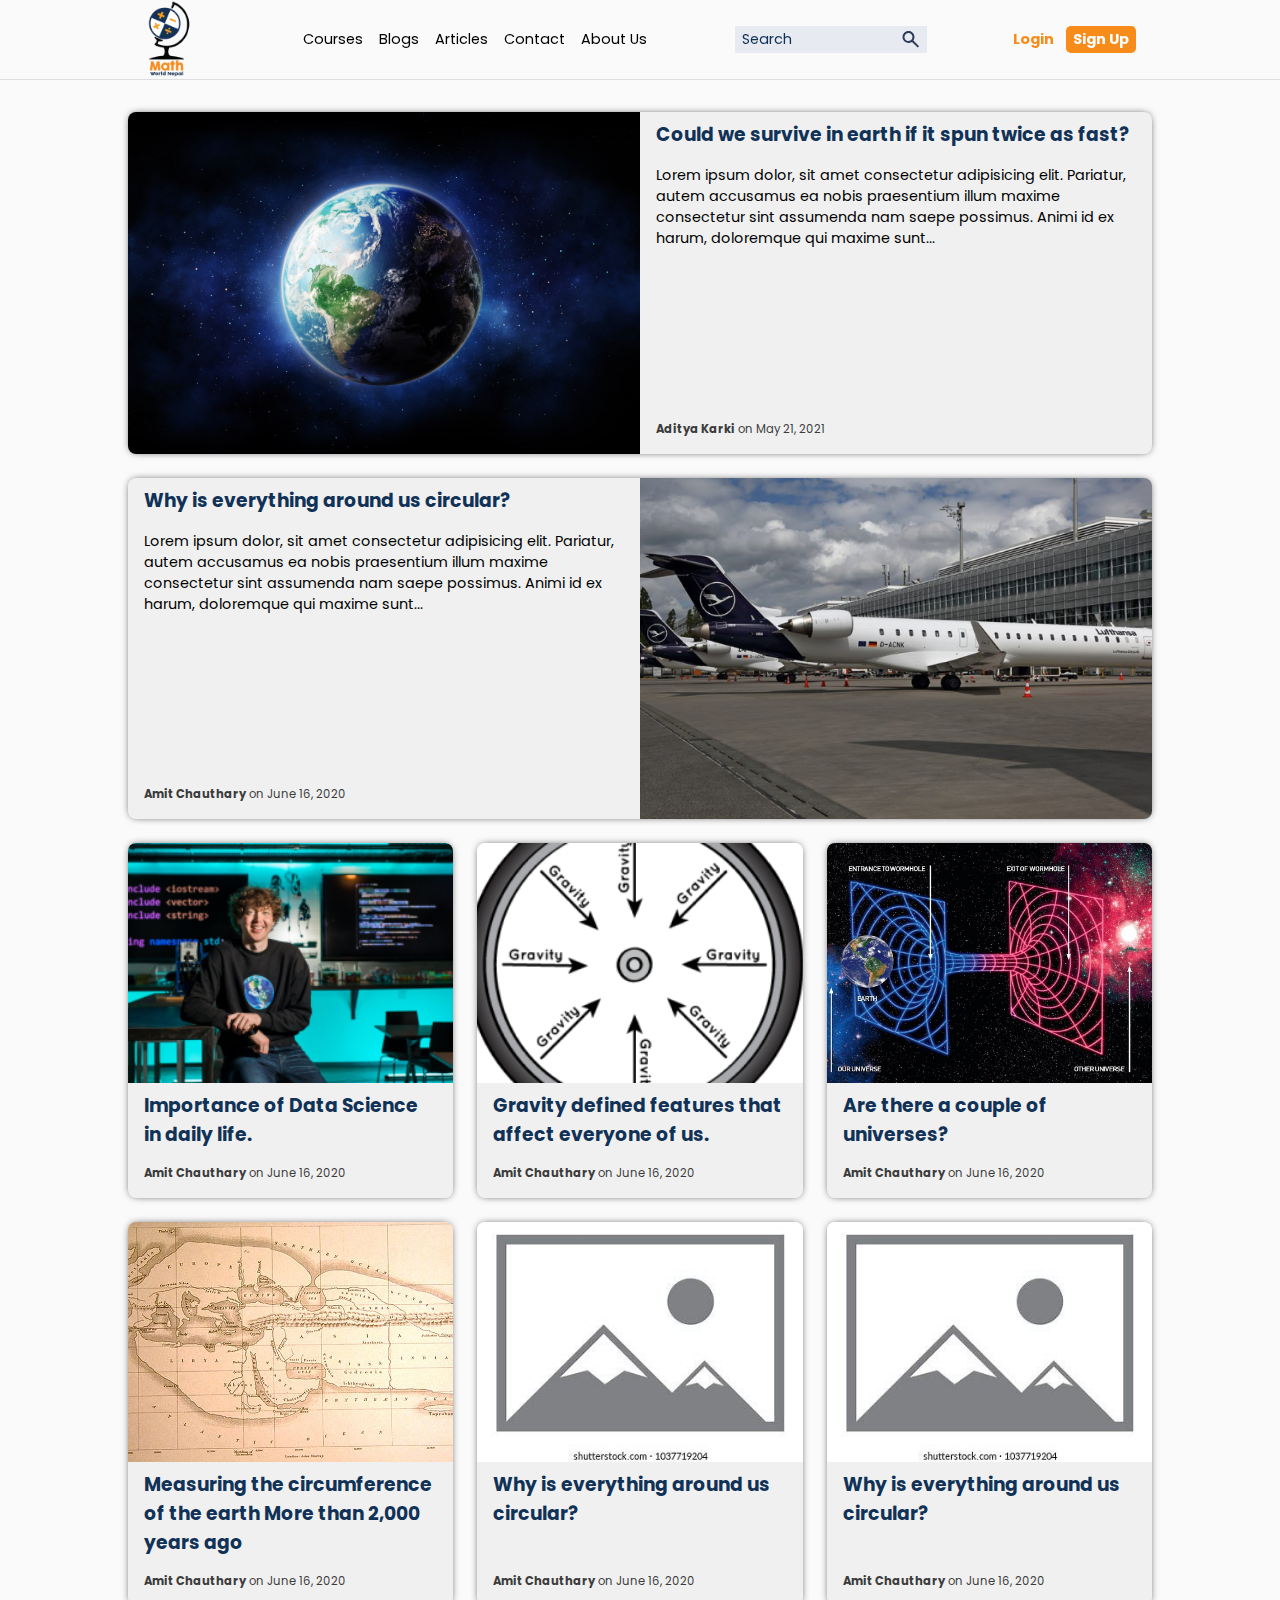
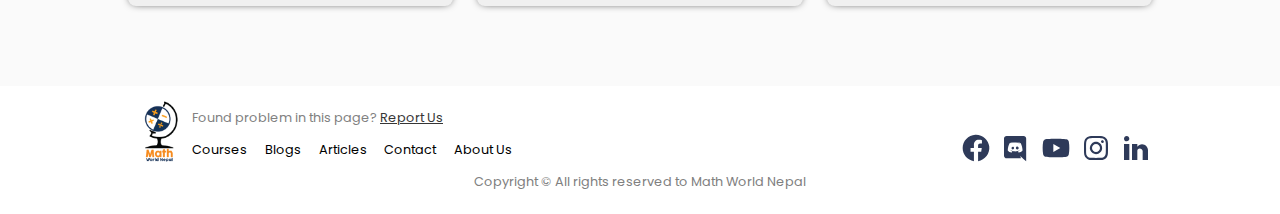
==== commit bd5de5dd: "grid to organize blog cards" ====
--- a/blogs/index.html
+++ b/blogs/index.html
@@ -13,18 +13,17 @@
     <style>
         main{
             padding: 5rem 1rem;
-            display: flex;
-            flex-flow: row wrap;
+            display: grid;
+            grid-gap: 1.5rem;
+            grid-template-columns: repeat(auto-fill, minmax(20rem, 1fr));
             justify-content: flex-start;
         }
         .blog-card{
-            flex:1 0 16rem;
             background: #f0f0f0;
             border-radius: .5rem;
             overflow: hidden;
             box-shadow: #000 0 0 .5rem -0.2rem;
             font-size: .9rem;
-            margin: 1rem;
 
             display: grid;
             grid: 
@@ -38,6 +37,9 @@
             align-items: stretch;
             transition: .5s ease;
         }
+        .blog-card.full-width {
+            grid-row: span 2;
+        }
         .blog-card>*{
             padding: .5rem 1rem;
         }
@@ -58,6 +60,9 @@
             font-size: 1.3em;
             font-weight: bold;
             color: var(--color-header);
+        }
+        .blog-card > h3:hover {
+            color: #445364;
         }
         .blog-card > p {
             grid-area: paragraph;
@@ -91,7 +96,8 @@
                 'thumbnail footer' auto
                 / 50% 50%
                 ;
-                flex: 1 0 90%;
+                grid-row: unset;
+                grid-column: 1 / -1;
             }
             .blog-card.full-width:nth-child(2n){
                 grid-template-areas: 
@@ -215,5 +221,28 @@
             </footer>
         </article>
     </main>
+    <footer class="page-footer">
+        <span class="logo">
+            <img src="/images/logo.png" alt="logo" />
+        </span>
+        <span class="report-message">Found problem in this page? <a>Report Us</a></span>
+        <nav>
+            <ul class="page-links">
+                <li><a>Courses</a></li>
+                <li><a>Blogs</a></li>
+                <li><a>Articles</a></li>
+                <li><a>Contact</a></li>
+                <li><a>About Us</a></li>
+            </ul>
+            <ul class="social-links">
+                <li><a><img class="icon facebook" src="/images/social-media-icons.svg" alt="facebook"></a></li>
+                <li><a><img class="icon discord" src="/images/social-media-icons.svg" alt="discord"></a></li>
+                <li><a><img class="icon youtube" src="/images/social-media-icons.svg" alt="youtube"></a></li>
+                <li><a><img class="icon instagram" src="/images/social-media-icons.svg" alt="instagram"></a></li>
+                <li><a><img class="icon linkedin" src="/images/social-media-icons.svg" alt="linkedin"></a></li>
+            </ul>
+        </nav>
+        <span class="copyright-text">Copyright &copy; All rights reserved to Math World Nepal</span>
+    </footer>
 </body>
 </html>--- a/css/style.css
+++ b/css/style.css
@@ -186,6 +186,88 @@
     text-decoration: underline;
 }
 
+
+/* footer  */
+.page-footer {
+    display: grid;
+    grid: 
+    'logo report' 2rem
+    'logo nav' 2rem
+    'copyright copyright' 2rem
+    / 4rem auto
+    ;
+    align-items: center;
+
+    padding: 1rem;
+    background-color: white;
+    font-size: 0.8rem;
+}
+.page-footer> .logo {
+    grid-area: logo;
+}
+.page-footer> .logo > img {
+    width: 100%;
+}
+.page-footer> .report-message {
+    grid-area: report;
+    color: #818181;
+}
+.page-footer > .report-message a{
+    color: #363636;
+    text-decoration: underline;
+}
+
+.page-footer> nav {
+    grid-area: nav;
+
+    display: flex;
+    flex-flow: row wrap;
+    justify-content: space-between;
+}
+.page-footer> nav > ul {
+    display: flex;
+    list-style: none;
+    justify-content: space-between;
+    align-items: center;
+}
+.page-footer .page-links{
+    flex-basis: 20rem;
+    margin-right: 2rem;
+}
+.page-footer .social-links {
+    flex-basis: 12rem;
+}
+
+.social-links .icon{
+    width: 1.5rem;
+    height: 1.5rem;
+    object-fit: cover;
+}
+.icon.facebook {
+    object-position: 0% 0%;
+}
+.icon.discord {
+    object-position: 25% 0%;
+}
+.icon.youtube {
+    object-position: 50% 0%;
+}
+.icon.instagram {
+    object-position: 75% 0%;
+}
+.icon.linkedin {
+    object-position: 100% 0%;
+}
+
+.page-footer> .copyright-text {
+    grid-area: copyright;
+    text-align: center;
+
+    color: #808080;
+}
+
+
+
 @media screen and (min-width: 425px){
 #nav-bar .search-bar{
     flex: 1 0 6rem;
@@ -270,6 +352,14 @@
     display: none;
 }
 
+.page-footer {
+    padding-left: 10vw;
+    padding-right: 10vw;
+}
+.page-footer .social-links .icon{
+    width: 2rem;
+    height: 2rem;
+}
 }
 
 @media screen and (min-width: 930px) {
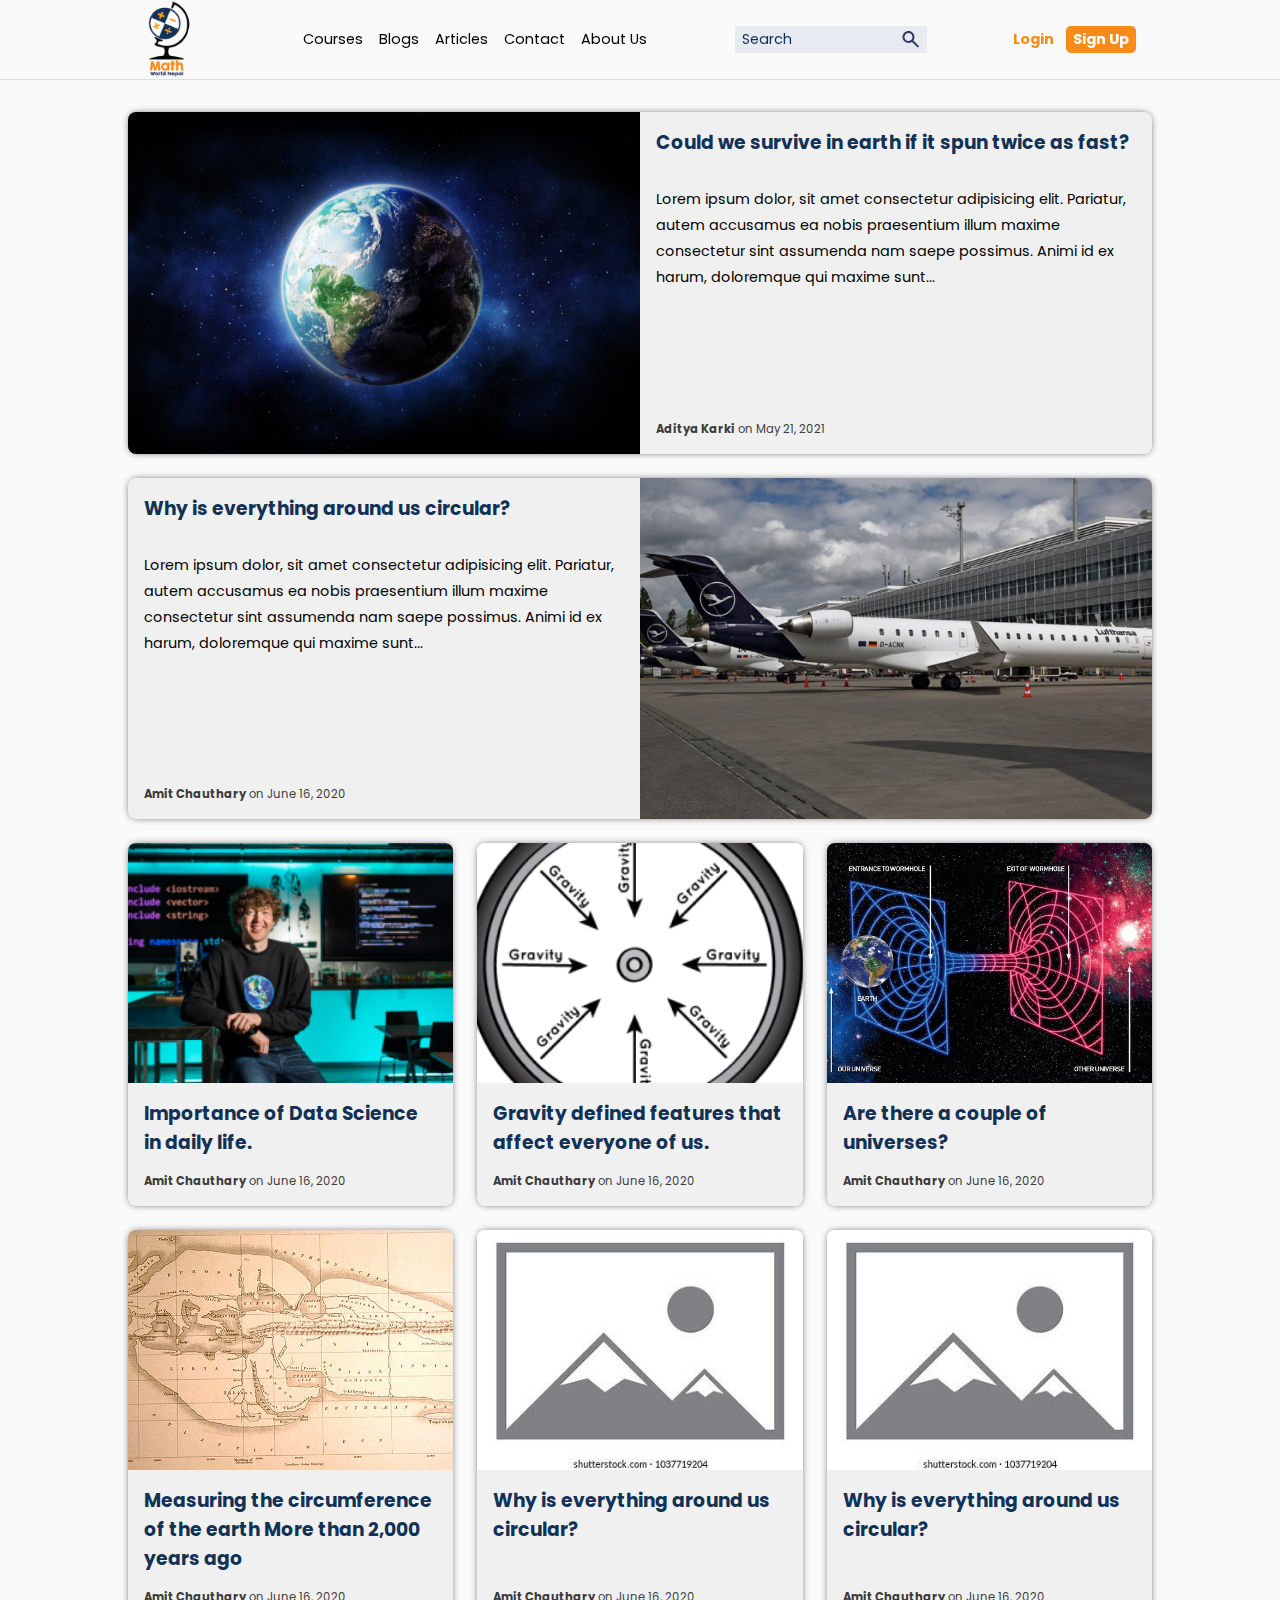
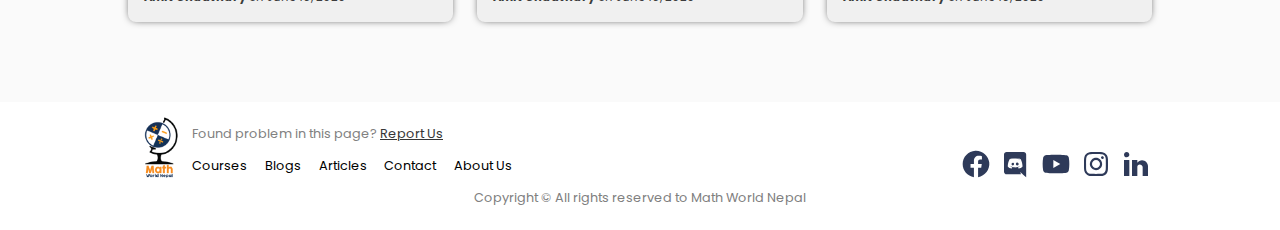
==== commit 5f891edd: "blog page" ====
--- a/blogs/index.html
+++ b/blogs/index.html
@@ -6,119 +6,10 @@
     <meta name="viewport" content="width=device-width, initial-scale=1.0">
     <title>Blogs</title>
     <link rel="stylesheet" href="/css/style.css">
+    <link rel="stylesheet" href="/css/blog.css">
     <link rel="shortcut icon" href="/images/logo.png" type="image/x-icon">
 
     <script src="/script/style.js" defer></script>
-
-    <style>
-        main{
-            padding: 5rem 1rem;
-            display: grid;
-            grid-gap: 1.5rem;
-            grid-template-columns: repeat(auto-fill, minmax(20rem, 1fr));
-            justify-content: flex-start;
-        }
-        .blog-card{
-            background: #f0f0f0;
-            border-radius: .5rem;
-            overflow: hidden;
-            box-shadow: #000 0 0 .5rem -0.2rem;
-            font-size: .9rem;
-
-            display: grid;
-            grid: 
-                'thumbnail' 15rem
-                'heading' auto
-                'paragraph' 1fr
-                'footer' auto
-                / 100%
-            ;
-            justify-items: stretch;
-            align-items: stretch;
-            transition: .5s ease;
-        }
-        .blog-card.full-width {
-            grid-row: span 2;
-        }
-        .blog-card>*{
-            padding: .5rem 1rem;
-        }
-        .blog-card > .thumbnail{
-            grid-area: thumbnail;
-            padding: 0;
-            overflow: hidden;
-        }
-        .blog-card > .thumbnail img {
-            width: 100%;
-            height: 100%;
-            object-fit: cover;
-            transition: .5s ease;
-        }
-
-        .blog-card > h3 {
-            grid-area: heading;
-            font-size: 1.3em;
-            font-weight: bold;
-            color: var(--color-header);
-        }
-        .blog-card > h3:hover {
-            color: #445364;
-        }
-        .blog-card > p {
-            grid-area: paragraph;
-            height: auto;
-        }
-        .blog-card > footer {
-            grid-area: footer;
-            font-size: .8em;
-            color: #3c3c3c;
-            margin-bottom: .5rem;
-        }
-        .blog-card > footer > address {
-            display: inline;
-            text-decoration: none;
-            font-style: normal;
-            font-weight: bold;
-        }
-
-        .blog-card:hover {
-            box-shadow: #000 0 0 .7rem -.2rem;
-        }
-        .blog-card > .thumbnail img:hover{
-            transform: scale(1.1);
-        }
-
-        @media screen and (min-width: 650px) {
-            .blog-card.full-width {
-                grid: 
-                'thumbnail heading' auto
-                'thumbnail paragraph' 1fr
-                'thumbnail footer' auto
-                / 50% 50%
-                ;
-                grid-row: unset;
-                grid-column: 1 / -1;
-            }
-            .blog-card.full-width:nth-child(2n){
-                grid-template-areas: 
-                'heading thumbnail'
-                'paragraph thumbnail'
-                'footer thumbnail'
-                ;
-            }
-        }
-        @media screen and (min-width: 780px) {
-            main {
-                padding-top: 7rem;
-            }
-        }
-        @media screen and (min-width: 930px) {
-            main {
-                padding-left: 10vw;
-                padding-right: 10vw;
-            }
-        }
-    </style>
 </head>
 <body>
     <div id="nav-bar">
@@ -145,7 +36,7 @@
         </div>
         <i class="icon hamburger-icon"></i>
     </div>
-    <main>
+    <main class="blog-card-container">
         <article class="blog-card full-width">
             <div class="thumbnail"><a><img src="/images/blog/blog-1.png" alt=""></a></div>
             <h3><a>Could we survive in earth if it spun twice as fast?</a></h3>
--- a/css/blog.css
+++ b/css/blog.css
@@ -0,0 +1,156 @@
+
+main{
+    padding: 5rem 1rem;
+}
+
+h1 {
+    color: var(--color-header);
+    font-size: 2.5rem;
+    line-height: 1.3em;
+    margin-bottom: 0.5em;
+}
+article.main {
+    margin-bottom: 5rem;
+}
+article q {
+    font-style: italic;
+}
+article p {
+    margin: 1em 0;
+    line-height: 1.8em;
+    max-width: 60ch;
+}
+article ul, article ol {
+    list-style-position: inside;
+    margin-left: 1em;
+}
+.article-content {
+    max-width: 60ch;
+    margin-right: auto;
+    margin-left: auto;
+}
+.article-content img {
+    display: block;
+    margin: 1em auto;
+}
+
+article header {
+    margin-bottom: 2rem;
+}
+
+img {
+    max-width: 100%;
+}
+
+
+.blog-card-container{
+    display: grid;
+    grid-gap: 1.5rem;
+    grid-template-columns: repeat(auto-fill, minmax(20rem, 1fr));
+    justify-content: flex-start;
+}
+.blog-card{
+    background: #f0f0f0;
+    border-radius: .5rem;
+    overflow: hidden;
+    box-shadow: #000 0 0 .5rem -0.2rem;
+    font-size: .9rem;
+
+    display: grid;
+    grid: 
+        'thumbnail' 15rem
+        'heading' auto
+        'paragraph' 1fr
+        'footer' auto
+        / 100%
+    ;
+    justify-items: stretch;
+    align-items: stretch;
+    transition: .5s ease;
+}
+.blog-card.full-width {
+    grid-row: span 2;
+}
+.blog-card>*{
+    padding: .5rem 1rem;
+}
+.blog-card > .thumbnail{
+    grid-area: thumbnail;
+    padding: 0;
+    overflow: hidden;
+}
+.blog-card > .thumbnail img {
+    width: 100%;
+    height: 100%;
+    object-fit: cover;
+    transition: .5s ease;
+}
+
+.blog-card > h3 {
+    grid-area: heading;
+    font-size: 1.3em;
+    font-weight: bold;
+    color: var(--color-header);
+    margin-top: .5rem;
+}
+.blog-card > h3:hover {
+    color: #445364;
+}
+.blog-card > p {
+    grid-area: paragraph;
+    height: auto;
+}
+.blog-card > footer {
+    grid-area: footer;
+    margin-bottom: .5rem;
+}
+.author {
+    font-size: .8em;
+    color: #3c3c3c;
+}
+address {
+    display: inline;
+    text-decoration: none;
+    font-style: normal;
+    font-weight: bold;
+}
+
+.blog-card:hover {
+    box-shadow: #000 0 0 .7rem -.2rem;
+}
+.blog-card > .thumbnail img:hover{
+    transform: scale(1.1);
+}
+
+@media screen and (min-width: 650px) {
+    .blog-card.full-width {
+        grid: 
+        'thumbnail heading' auto
+        'thumbnail paragraph' 1fr
+        'thumbnail footer' auto
+        / 50% 50%
+        ;
+        grid-row: unset;
+        grid-column: 1 / -1;
+    }
+    .blog-card.full-width:nth-child(2n){
+        grid-template-areas: 
+        'heading thumbnail'
+        'paragraph thumbnail'
+        'footer thumbnail'
+        ;
+    }
+}
+@media screen and (min-width: 425px) {
+}
+@media screen and (min-width: 780px) {
+    main {
+        padding-top: 7rem;
+    }
+}
+@media screen and (min-width: 930px) {
+    main {
+        padding-left: 10vw;
+        padding-right: 10vw;
+    }
+}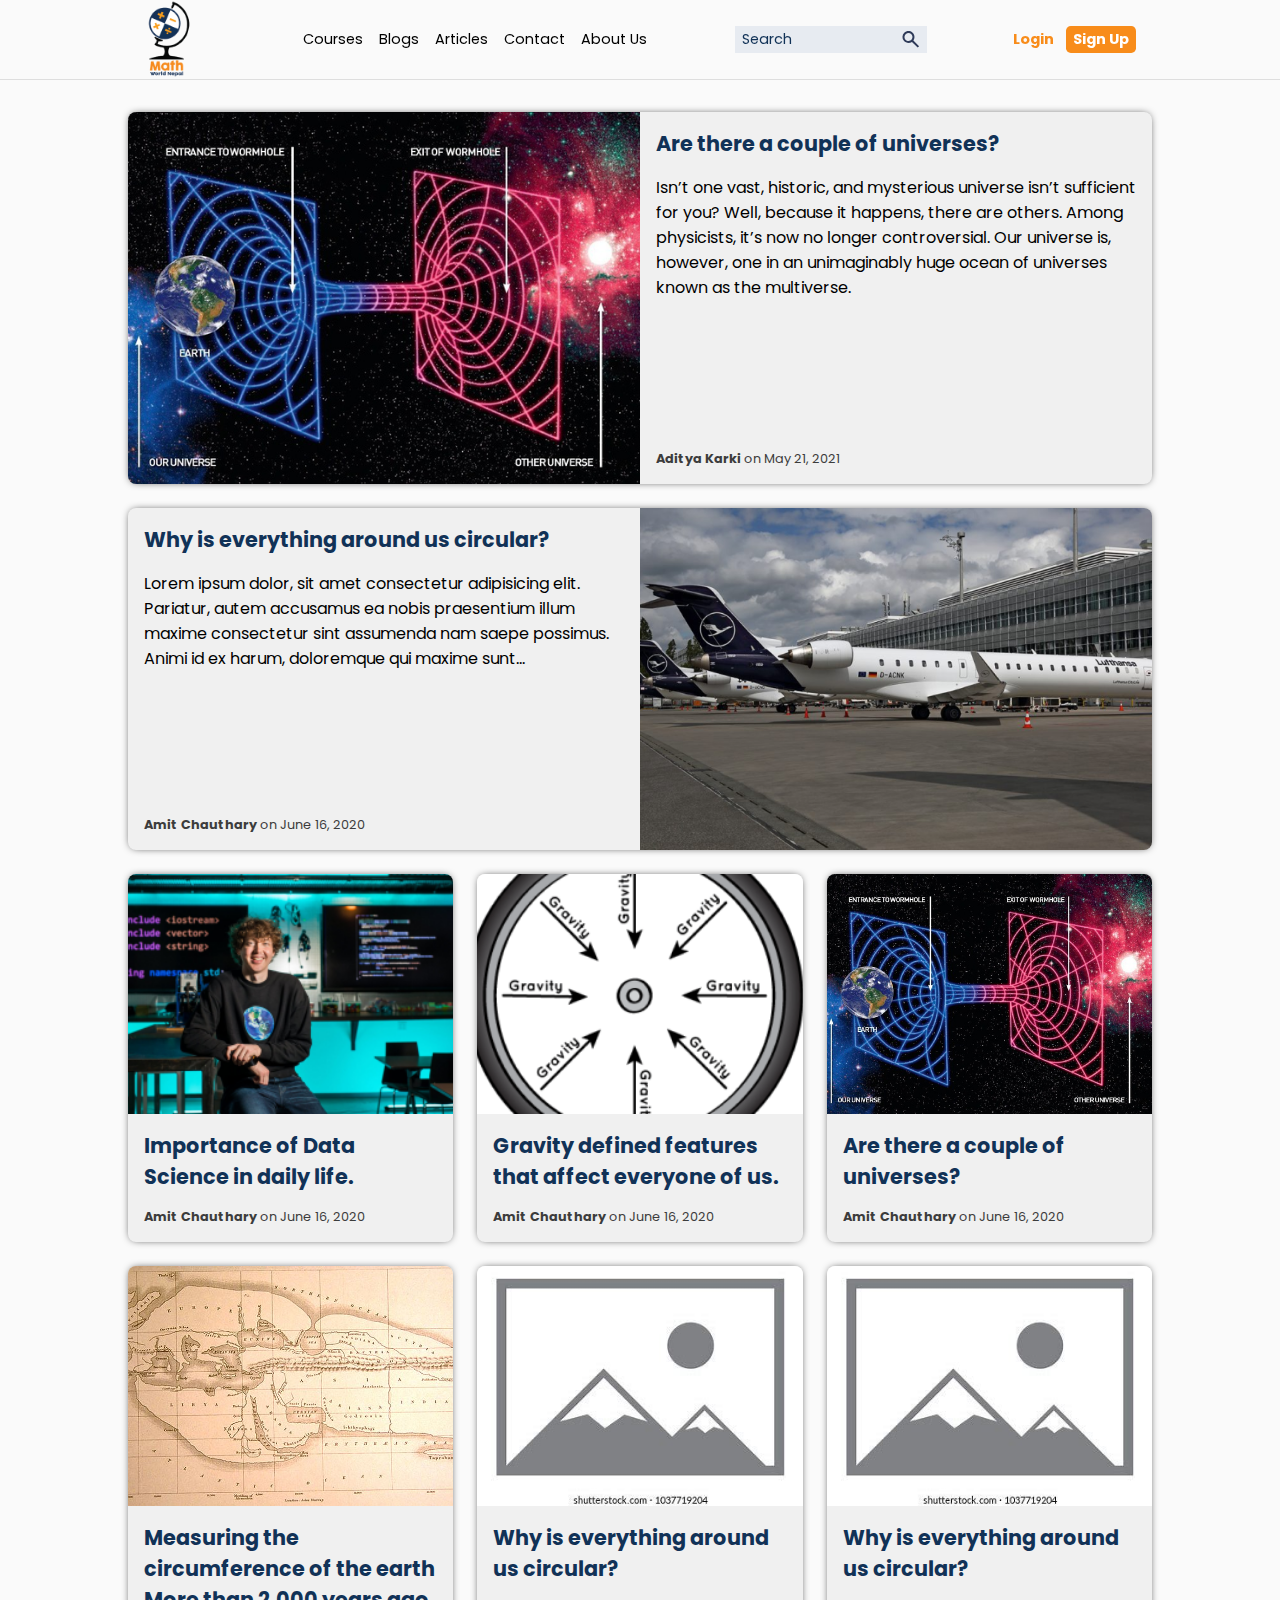
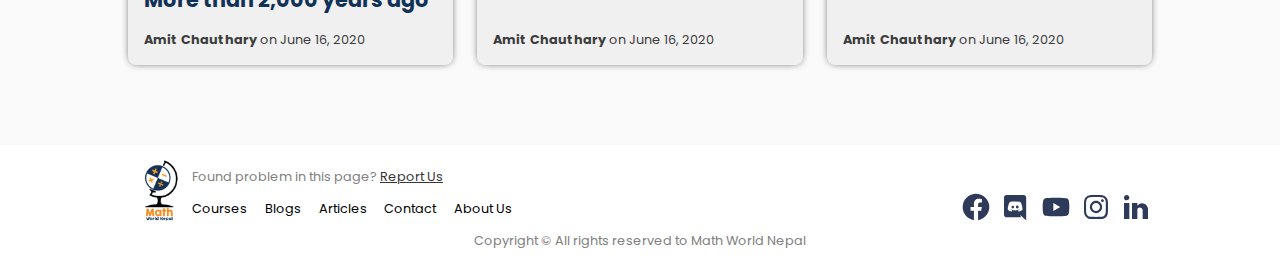
==== commit 17b25dfc: "added link" ====
--- a/blogs/index.html
+++ b/blogs/index.html
@@ -37,16 +37,18 @@
         <i class="icon hamburger-icon"></i>
     </div>
     <main class="blog-card-container">
+
         <article class="blog-card full-width">
-            <div class="thumbnail"><a><img src="/images/blog/blog-1.png" alt=""></a></div>
-            <h3><a>Could we survive in earth if it spun twice as fast?</a></h3>
-            <p>Lorem ipsum dolor, sit amet consectetur adipisicing elit. Pariatur, autem accusamus ea nobis praesentium illum maxime consectetur sint assumenda nam saepe possimus. Animi id ex harum, doloremque qui maxime sunt...</p>
+            <div class="thumbnail"><a href="are-there-a-couple-of-universes.html"><img src="/images/blog/Image 1.png" alt=""></a></div>
+            <h3><a href="are-there-a-couple-of-universes.html">Are there a couple of universes?</a></h3>
+            <p>Isn’t one vast, historic, and mysterious universe isn’t sufficient for you? Well, because it happens, there are others. Among physicists, it’s now no longer controversial. Our universe is, however, one in an unimaginably huge ocean of universes known as the multiverse.</p>
             <footer class="author">
                 <address>Aditya Karki</address>
                 <span>on</span>
                 <time datetime="2021-05-21">May 21, 2021</time>
             </footer>
         </article>
+
         <article class="blog-card full-width">
             <div class="thumbnail"><a><img src="/images/blog/blog-2.png" alt=""></a></div>
             <h3><a>Why is everything around us circular?</a></h3>
@@ -57,6 +59,7 @@
                 <time datetime="2020-06-16">June 16, 2020</time>
             </footer>
         </article>
+
         <article class="blog-card">
             <div class="thumbnail"><a><img src="/images/blog/blog-3.png" alt=""></a></div>
             <h3><a>Importance of Data Science in daily life.</a></h3>
@@ -66,6 +69,7 @@
                 <time datetime="2020-06-16">June 16, 2020</time>
             </footer>
         </article>
+
         <article class="blog-card">
             <div class="thumbnail"><a><img src="/images/blog/Image-2 2.png" alt=""></a></div>
             <h3><a>Gravity defined features that affect everyone of us.</a></h3>
@@ -75,6 +79,7 @@
                 <time datetime="2020-06-16">June 16, 2020</time>
             </footer>
         </article>
+
         <article class="blog-card">
             <div class="thumbnail"><a><img src="/images/blog/Image 1.png" alt=""></a></div>
             <h3><a>Are there a couple of universes?</a></h3>
@@ -84,6 +89,7 @@
                 <time datetime="2020-06-16">June 16, 2020</time>
             </footer>
         </article>
+
         <article class="blog-card">
             <div class="thumbnail"><a><img src="/images/blog/Image 1 (1).png" alt=""></a></div>
             <h3><a>Measuring the circumference of the earth More than 2,000 years ago</a></h3>
@@ -93,6 +99,7 @@
                 <time datetime="2020-06-16">June 16, 2020</time>
             </footer>
         </article>
+
         <article class="blog-card">
             <div class="thumbnail"><a><img src="/images/placeholder-image.jpg" alt=""></a></div>
             <h3><a>Why is everything around us circular?</a></h3>
@@ -102,6 +109,7 @@
                 <time datetime="2020-06-16">June 16, 2020</time>
             </footer>
         </article>
+
         <article class="blog-card">
             <div class="thumbnail"><a><img src="/images/placeholder-image.jpg" alt=""></a></div>
             <h3><a>Why is everything around us circular?</a></h3>
--- a/css/blog.css
+++ b/css/blog.css
@@ -15,7 +15,7 @@
 article q {
     font-style: italic;
 }
-article p {
+.article-content p {
     margin: 1em 0;
     line-height: 1.8em;
     max-width: 60ch;
@@ -34,7 +34,7 @@
     margin: 1em auto;
 }
 
-article header {
+article.main header {
     margin-bottom: 2rem;
 }
 
@@ -54,7 +54,6 @@
     border-radius: .5rem;
     overflow: hidden;
     box-shadow: #000 0 0 .5rem -0.2rem;
-    font-size: .9rem;
 
     display: grid;
     grid: 
@@ -85,7 +84,10 @@
     object-fit: cover;
     transition: .5s ease;
 }
-
+.blog-card a {
+    text-decoration: none;
+    color: unset;
+}    
 .blog-card > h3 {
     grid-area: heading;
     font-size: 1.3em;
